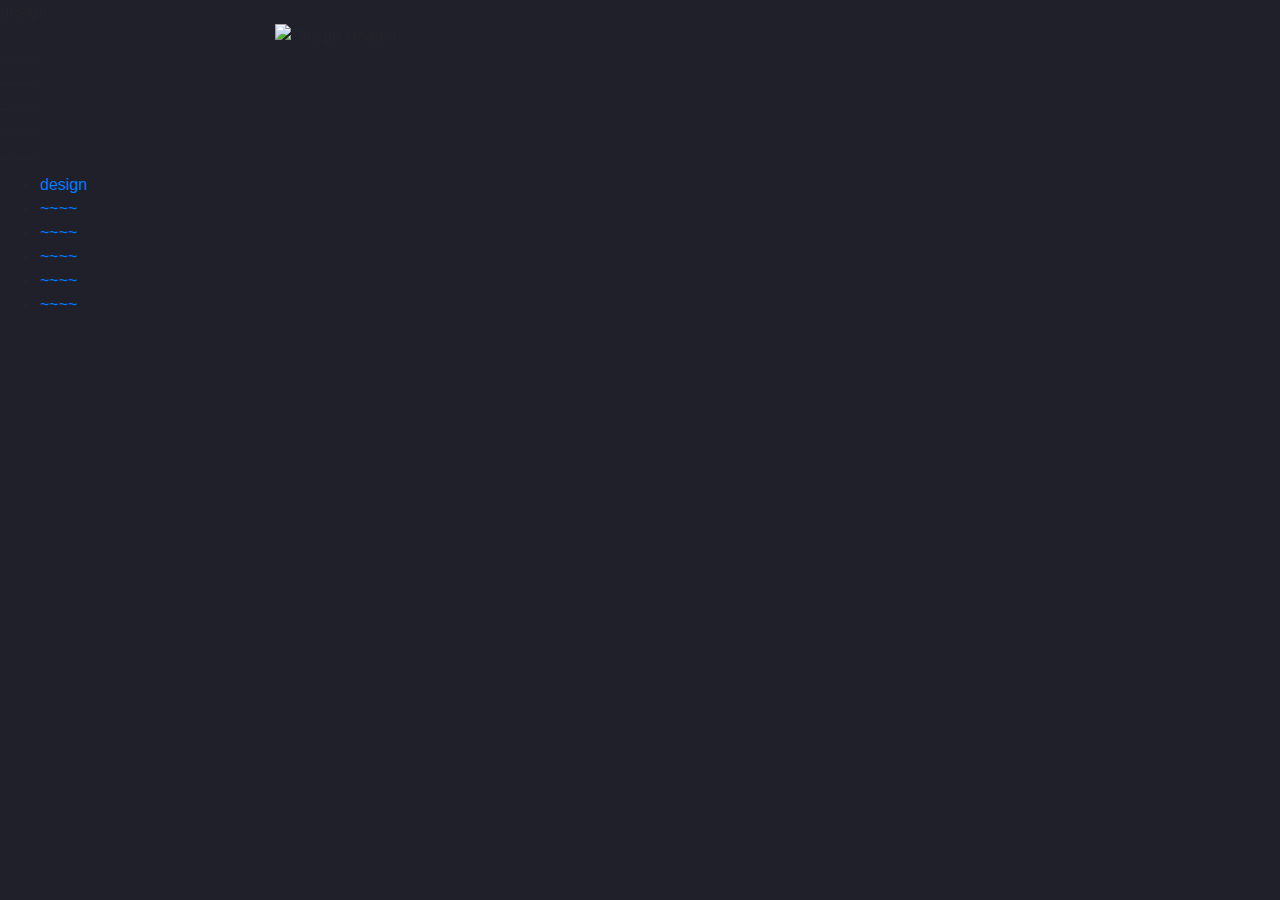
==== index.html @ 511b7b54 "urls fix" ====
<html>
  <head>
    <!--
      CREDITS:
      Design from https://front.codes/ -> "Hover Slider (dark/light) - ver3"
    -->
    <link rel="apple-touch-icon" sizes="180x180" href="/apple-touch-icon.png" />
    <link rel="icon" type="image/png" sizes="32x32" href="/favicon-32x32.png" />
    <link rel="icon" type="image/png" sizes="16x16" href="/favicon-16x16.png" />
    <link rel="manifest" href="/site.webmanifest" />
    <link rel="mask-icon" href="/safari-pinned-tab.svg" color="#5bbad5" />
    <meta name="msapplication-TileColor" content="#2d89ef" />
    <meta name="theme-color" content="#ffffff" />
    <link rel="preconnect" href="https://fonts.googleapis.com" />
    <link rel="preconnect" href="https://fonts.gstatic.com" crossorigin />
    <link rel="stylesheet" href="styles.css" />
    <link
      rel="stylesheet"
      href="https://cdnjs.cloudflare.com/ajax/libs/twitter-bootstrap/4.1.3/css/bootstrap.min.css"
    />
    <link
      rel="stylesheet"
      href="https://s3-us-west-2.amazonaws.com/s.cdpn.io/1462889/unicons.css"
    />
  </head>
  <body style="background-color: #1f2029">
    <div class="hero-center-section">
      <div class="left-text">design</div>
      <div class="container">
        <div class="row justify-content-center">
          <div class="col-md-8">
            <div class="img-wrap">
              <img src="../Assets/Design/header.webp" alt="Design Header" />
            </div>
          </div>
        </div>
      </div>
    </div>
    <div class="hero-center-section">
      <div class="left-text">~~~~</div>
      <div class="container">
        <div class="row justify-content-center">
          <div class="col-md-8">
            <div class="img-wrap">
              <img
                src="https://source.unsplash.com/random/1920x1080/?architecture"
                alt=""
              />
            </div>
          </div>
        </div>
      </div>
    </div>
    <div class="hero-center-section">
      <div class="left-text">~~~~</div>
      <div class="container">
        <div class="row justify-content-center">
          <div class="col-md-8">
            <div class="img-wrap">
              <img
                src="https://source.unsplash.com/random/1920x1080/?tech"
                alt=""
              />
            </div>
          </div>
        </div>
      </div>
    </div>
    <div class="hero-center-section">
      <div class="left-text">~~~~</div>
      <div class="container">
        <div class="row justify-content-center">
          <div class="col-md-8">
            <div class="img-wrap">
              <img
                src="https://source.unsplash.com/random/1920x1080/?nature"
                alt=""
              />
            </div>
          </div>
        </div>
      </div>
    </div>
    <div class="hero-center-section">
      <div class="left-text">~~~~</div>
      <div class="container">
        <div class="row justify-content-center">
          <div class="col-md-8">
            <div class="img-wrap">
              <img
                src="https://source.unsplash.com/random/1920x1080/?city"
                alt=""
              />
            </div>
          </div>
        </div>
      </div>
    </div>
    <div class="hero-center-section">
      <div class="left-text">~~~~</div>
      <div class="container">
        <div class="row justify-content-center">
          <div class="col-md-8">
            <div class="img-wrap">
              <img
                src="https://source.unsplash.com/random/1920x1080/?night"
                alt=""
              />
            </div>
          </div>
        </div>
      </div>
    </div>

    <div class="section padding-top-bottom over-hide z-bigger">
      <ul class="slide-buttons">
        <li class="">
          <a
            href="../Articles/Design/index.html"
            target="_blank"
            class="hover-target"
            data-hover="design"
            >design</a
          >
        </li>
        <li class="">
          <a
            href="#"
            class="hover-target"
            class="hover-target"
            data-hover="~~~~"
            >~~~~</a
          >
        </li>
        <li class="">
          <a href="#" class="hover-target" data-hover="~~~~">~~~~</a>
        </li>
        <li class="">
          <a href="#" class="hover-target" data-hover="~~~~">~~~~</a>
        </li>
        <li class="">
          <a href="#" class="hover-target" data-hover="~~~~">~~~~</a>
        </li>
        <li class="">
          <a href="#" class="hover-target" data-hover="~~~~">~~~~</a>
        </li>
      </ul>
    </div>

    <!-- Link to page
	================================================== -->

    <a
      href="https://projectadonis.github.io"
      class="link-to-page hover-target"
      target="_blank"
      ><img src="/Assets/pa-logo.webp" alt=""
    /></a>

    <!-- Dark/light switch
	================================================== -->

    <div class="bottom-right">
      <div class="switch">
        <div class="circle hover-target"></div>
      </div>
    </div>

    <script src="https://cdnjs.cloudflare.com/ajax/libs/jquery/3.3.1/jquery.min.js"></script>
    <script src="script.js"></script>
  </body>
</html>
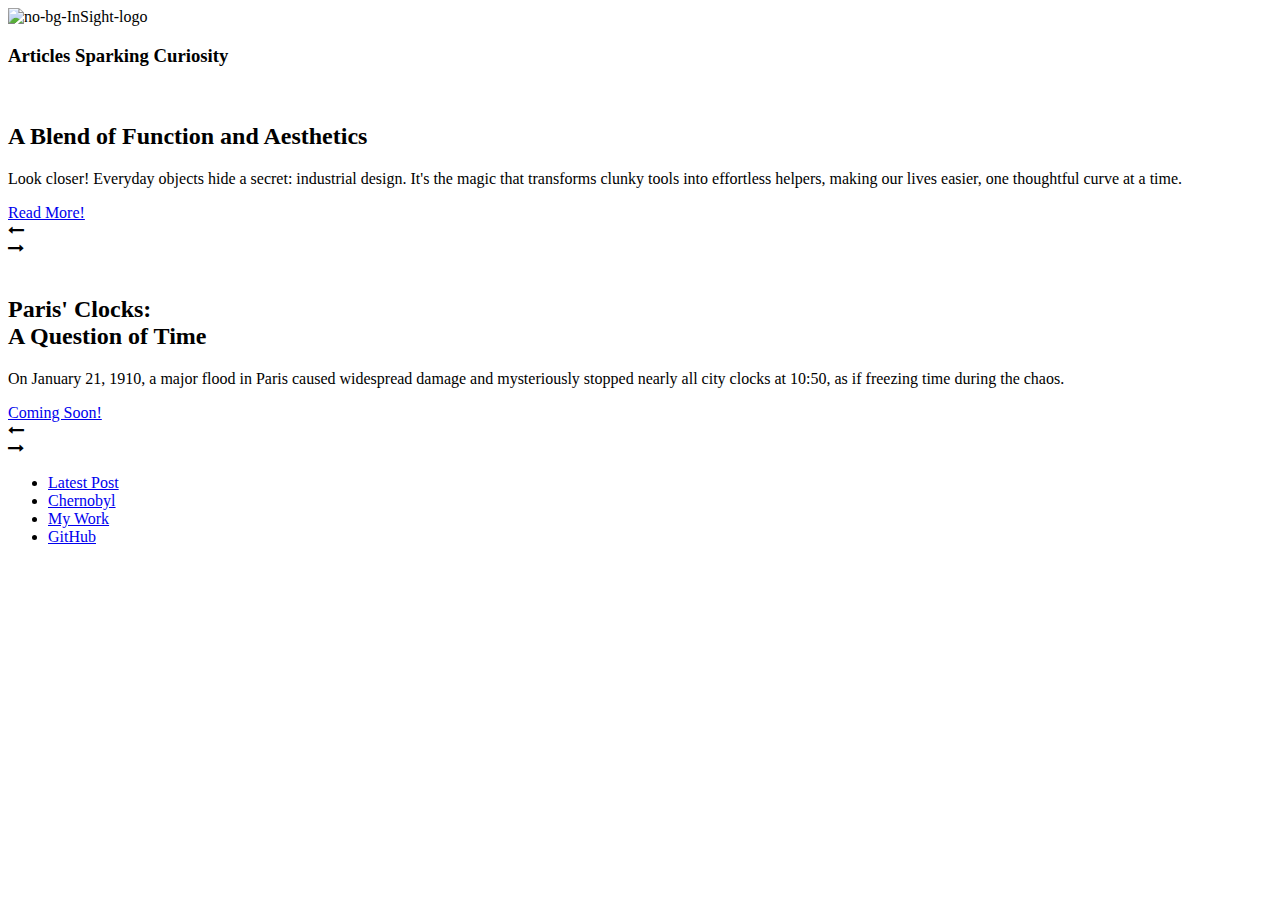
==== commit 824f776a: "added favicons" ====
--- a/index.html
+++ b/index.html
@@ -1,172 +1,129 @@
-<html>
+<!DOCTYPE html>
+<html lang="en">
   <head>
     <!--
-      CREDITS:
-      Design from https://front.codes/ -> "Hover Slider (dark/light) - ver3"
+        Inspired by https://dribbble.com/shots/3863395-Image-Slider-Animation
+        Copyright (c) 2024 by Grandvincent Marion (https://codepen.io/GrandvincentMarion/pen/oGMZGY)
     -->
+    <meta charset="UTF-8" />
+    <title>Insight - Articles</title>
+    <meta http-equiv="X-UA-Compatible" content="IE=edge" />
+    <meta name="viewport" content="width=device-width, initial-scale=1" />
     <link rel="apple-touch-icon" sizes="180x180" href="/apple-touch-icon.png" />
     <link rel="icon" type="image/png" sizes="32x32" href="/favicon-32x32.png" />
     <link rel="icon" type="image/png" sizes="16x16" href="/favicon-16x16.png" />
     <link rel="manifest" href="/site.webmanifest" />
     <link rel="mask-icon" href="/safari-pinned-tab.svg" color="#5bbad5" />
     <meta name="msapplication-TileColor" content="#2d89ef" />
-    <meta name="theme-color" content="#ffffff" />
     <link rel="preconnect" href="https://fonts.googleapis.com" />
     <link rel="preconnect" href="https://fonts.gstatic.com" crossorigin />
     <link rel="stylesheet" href="styles.css" />
+    <meta http-equiv="X-UA-Compatible" content="IE=edge" />
+    <link rel="stylesheet" href="styles.css" />
     <link
       rel="stylesheet"
-      href="https://cdnjs.cloudflare.com/ajax/libs/twitter-bootstrap/4.1.3/css/bootstrap.min.css"
-    />
-    <link
-      rel="stylesheet"
-      href="https://s3-us-west-2.amazonaws.com/s.cdpn.io/1462889/unicons.css"
+      href="https://maxcdn.bootstrapcdn.com/font-awesome/4.7.0/css/font-awesome.min.css"
     />
   </head>
-  <body style="background-color: #1f2029">
-    <div class="hero-center-section">
-      <div class="left-text">design</div>
+
+  <body>
+    <section class="showcase">
+      <div class="header">
+        <a class="logo"
+          ><img
+            class="logoimg"
+            src="Assets/InSight logo.svg"
+            alt="no-bg-InSight-logo"
+        /></a>
+        <h3>Articles Sparking Curiosity</h3>
+        <div class="toggle"></div>
+      </div>
+
       <div class="container">
-        <div class="row justify-content-center">
-          <div class="col-md-8">
-            <div class="img-wrap">
-              <img src="../Assets/Design/header.webp" alt="Design Header" />
+        <div class="wrapper">
+          <div class="slide">
+            <div class="slide-img">
+              <img src="Assets/Design/header.webp" alt="" />
+            </div>
+
+            <div class="slide-content">
+              <h2>A Blend of Function and Aesthetics</h2>
+              <p>
+                Look closer! Everyday objects hide a secret: industrial design.
+                It's the magic that transforms clunky tools into effortless
+                helpers, making our lives easier, one thoughtful curve at a
+                time.
+              </p>
+              <a
+                href="https://projectadonis.tech/InSight/Articles/Design/index.html"
+                >Read More!</a
+              >
+
+              <div class="button">
+                <div class="btn button-left">
+                  <i class="fa fa-long-arrow-left" aria-hidden="true"></i>
+                </div>
+                <div class="btn button-right">
+                  <i class="fa fa-long-arrow-right" aria-hidden="true"></i>
+                </div>
+              </div>
+            </div>
+          </div>
+
+          <div class="slide">
+            <div class="slide-img">
+              <img src="Assets/ParisClocks/header.jpeg" alt="" />
+            </div>
+
+            <div class="slide-content">
+              <h2>
+                Paris' Clocks:<br />
+                A Question of Time
+              </h2>
+              <p>
+                On January 21, 1910, a major flood in Paris caused widespread
+                damage and mysteriously stopped nearly all city clocks at 10:50,
+                as if freezing time during the chaos.
+              </p>
+              <a href="#">Coming Soon!</a>
+
+              <div class="button">
+                <div class="btn button-left">
+                  <i class="fa fa-long-arrow-left" aria-hidden="true"></i>
+                </div>
+                <div class="btn button-right 2">
+                  <i class="fa fa-long-arrow-right" aria-hidden="true"></i>
+                </div>
+              </div>
             </div>
           </div>
         </div>
       </div>
-    </div>
-    <div class="hero-center-section">
-      <div class="left-text">~~~~</div>
-      <div class="container">
-        <div class="row justify-content-center">
-          <div class="col-md-8">
-            <div class="img-wrap">
-              <img
-                src="https://source.unsplash.com/random/1920x1080/?architecture"
-                alt=""
-              />
-            </div>
-          </div>
-        </div>
-      </div>
-    </div>
-    <div class="hero-center-section">
-      <div class="left-text">~~~~</div>
-      <div class="container">
-        <div class="row justify-content-center">
-          <div class="col-md-8">
-            <div class="img-wrap">
-              <img
-                src="https://source.unsplash.com/random/1920x1080/?tech"
-                alt=""
-              />
-            </div>
-          </div>
-        </div>
-      </div>
-    </div>
-    <div class="hero-center-section">
-      <div class="left-text">~~~~</div>
-      <div class="container">
-        <div class="row justify-content-center">
-          <div class="col-md-8">
-            <div class="img-wrap">
-              <img
-                src="https://source.unsplash.com/random/1920x1080/?nature"
-                alt=""
-              />
-            </div>
-          </div>
-        </div>
-      </div>
-    </div>
-    <div class="hero-center-section">
-      <div class="left-text">~~~~</div>
-      <div class="container">
-        <div class="row justify-content-center">
-          <div class="col-md-8">
-            <div class="img-wrap">
-              <img
-                src="https://source.unsplash.com/random/1920x1080/?city"
-                alt=""
-              />
-            </div>
-          </div>
-        </div>
-      </div>
-    </div>
-    <div class="hero-center-section">
-      <div class="left-text">~~~~</div>
-      <div class="container">
-        <div class="row justify-content-center">
-          <div class="col-md-8">
-            <div class="img-wrap">
-              <img
-                src="https://source.unsplash.com/random/1920x1080/?night"
-                alt=""
-              />
-            </div>
-          </div>
-        </div>
-      </div>
-    </div>
-
-    <div class="section padding-top-bottom over-hide z-bigger">
-      <ul class="slide-buttons">
-        <li class="">
-          <a
-            href="../Articles/Design/index.html"
-            target="_blank"
-            class="hover-target"
-            data-hover="design"
-            >design</a
+    </section>
+    <div class="menu">
+      <ul>
+        <li>
+          <a href="https://projectadonis.tech/InSight/Articles/Design/"
+            >Latest Post</a
           >
         </li>
-        <li class="">
-          <a
-            href="#"
-            class="hover-target"
-            class="hover-target"
-            data-hover="~~~~"
-            >~~~~</a
+        <li><a href="https://projectadonis.tech/Chernobyl/">Chernobyl</a></li>
+        <li>
+          <a rel="noopener" target="_blank" href="https://projectadonis.tech/"
+            >My Work</a
           >
         </li>
-        <li class="">
-          <a href="#" class="hover-target" data-hover="~~~~">~~~~</a>
-        </li>
-        <li class="">
-          <a href="#" class="hover-target" data-hover="~~~~">~~~~</a>
-        </li>
-        <li class="">
-          <a href="#" class="hover-target" data-hover="~~~~">~~~~</a>
-        </li>
-        <li class="">
-          <a href="#" class="hover-target" data-hover="~~~~">~~~~</a>
+        <li>
+          <a
+            rel="noopener"
+            target="_blank"
+            href="https://github.com/ProjectAdonis"
+            >GitHub</a
+          >
         </li>
       </ul>
     </div>
 
-    <!-- Link to page
-	================================================== -->
-
-    <a
-      href="https://projectadonis.github.io"
-      class="link-to-page hover-target"
-      target="_blank"
-      ><img src="/Assets/pa-logo.webp" alt=""
-    /></a>
-
-    <!-- Dark/light switch
-	================================================== -->
-
-    <div class="bottom-right">
-      <div class="switch">
-        <div class="circle hover-target"></div>
-      </div>
-    </div>
-
-    <script src="https://cdnjs.cloudflare.com/ajax/libs/jquery/3.3.1/jquery.min.js"></script>
     <script src="script.js"></script>
   </body>
 </html>
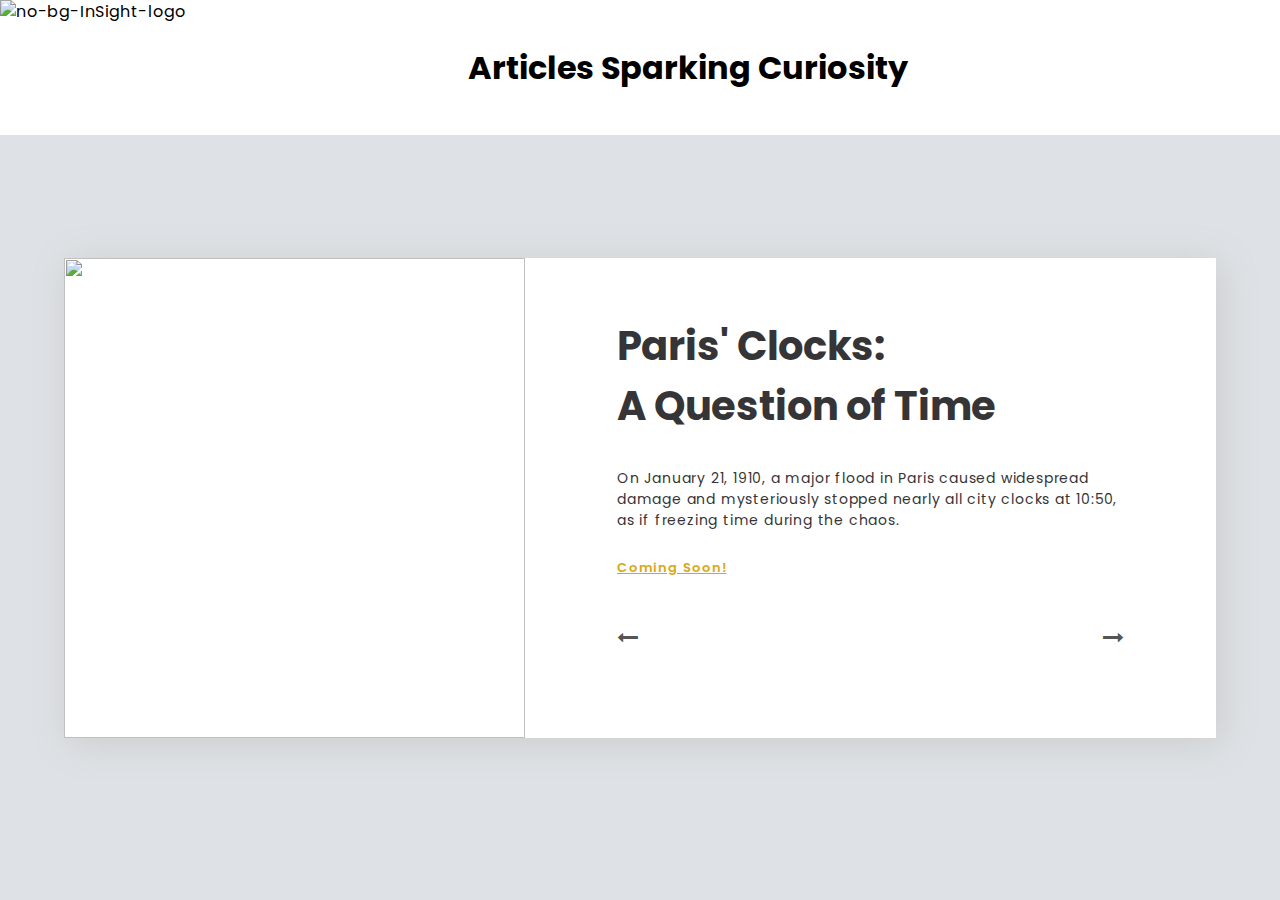
==== commit 4b598d1b: "logo cursor pointer" ====
--- a/index.html
+++ b/index.html
@@ -18,7 +18,6 @@
     <link rel="preconnect" href="https://fonts.googleapis.com" />
     <link rel="preconnect" href="https://fonts.gstatic.com" crossorigin />
     <link rel="stylesheet" href="styles.css" />
-    <meta http-equiv="X-UA-Compatible" content="IE=edge" />
     <link rel="stylesheet" href="styles.css" />
     <link
       rel="stylesheet"
--- a/styles.css
+++ b/styles.css
@@ -0,0 +1,450 @@
+@import url("https://fonts.googleapis.com/css?family=Poppins:100,100i,200,200i,300,300i,400,400i,500,500i,600,600i,700,700i,800,800i,900,900i&subset=devanagari,latin-ext");
+html,
+body {
+  background-color: #e5e5e5;
+  width: 100%;
+  height: 100%;
+  /*height: 107%;*/
+  padding: 0;
+  margin: 0;
+  font-family: "Poppins", sans-serif;
+  overflow-y: hidden;
+  overflow-x: scroll;
+}
+html *,
+body * {
+  box-sizing: border-box;
+}
+html h1,
+body h1,
+html h2,
+body h2,
+html h3,
+body h3,
+html h4,
+body h4,
+html h5,
+body h5,
+html h6,
+body h6 {
+  margin: 0;
+  padding: 0;
+}
+html h2,
+body h2 {
+  font-size: 2.5em;
+  font-weight: 700;
+  color: #353436;
+  margin-bottom: 0.8em;
+}
+html h3,
+body h3 {
+  font-size: 2em;
+  font-weight: 700;
+  color: black;
+  margin: auto;
+}
+html p,
+body p {
+  font-size: 14px;
+  letter-spacing: 0.8px;
+  line-height: 1.5;
+  color: #353436;
+}
+html a,
+body a {
+  text-decoration: none;
+  color: inherit;
+  letter-spacing: 0.8px;
+  line-height: 1.5;
+}
+html .showcase,
+body .showcase {
+  position: absolute;
+  background-color: #dee2e6;
+  right: 0;
+  width: 100%;
+  min-height: 100vh;
+  transition: 0.5s;
+  z-index: 5;
+}
+html .showcase.active,
+body .showcase.active {
+  right: 30vw;
+}
+html .showcase .header,
+body .showcase .header {
+  position: relative;
+  background-color: white;
+  top: 0;
+  width: 100vw;
+  height: 15vh;
+  display: flex;
+}
+html .showcase .header .logo,
+body .showcase .header .logo {
+  position: relative;
+  cursor: pointer;
+}
+html .showcase .header .logoimg,
+body .showcase .header .logoimg {
+  height: 15vh;
+}
+html .showcase .container,
+body .showcase .container {
+  background-color: #fff;
+  height: 30em;
+  width: 65%;
+  margin: 3em auto;
+  display: block;
+  position: absolute;
+  top: 50%;
+  transform: translateY(-50%);
+  left: 0;
+  right: 0;
+  -moz-box-shadow: 5px 5px 35px 0px #cbcbcb;
+  -webkit-box-shadow: 5px 5px 35px 0px #cbcbcb;
+  -o-box-shadow: 5px 5px 35px 0px #cbcbcb;
+  box-shadow: 5px 5px 35px 0px #cbcbcb;
+  overflow: hidden;
+}
+html .showcase .container .wrapper,
+body .showcase .container .wrapper {
+  height: 100%;
+  width: 100%;
+  position: relative;
+}
+html .showcase .container .wrapper .slide,
+body .showcase .container .wrapper .slide {
+  height: 100%;
+  width: 100%;
+  background-color: #fff;
+  position: absolute;
+  top: 0;
+  bottom: 0;
+  left: 0;
+  right: 0;
+}
+html .showcase .container .wrapper .slide .slide-img,
+body .showcase .container .wrapper .slide .slide-img {
+  width: 40%;
+  float: left;
+  position: relative;
+  height: 100%;
+}
+html .showcase .container .wrapper .slide .slide-img:before,
+body .showcase .container .wrapper .slide .slide-img:before {
+  content: "";
+  height: 0%;
+  background-color: #fff;
+  width: 100%;
+  position: absolute;
+  top: 0;
+  left: 0;
+  bottom: 0;
+  z-index: 5;
+  -ms-transition: all 0.5s ease-in-out;
+  -moz-transition: all 0.5s ease-in-out;
+  -webkit-transition: all 0.5s ease-in-out;
+  transition: all 0.5s ease-in-out;
+}
+html .showcase .container .wrapper .slide .slide-img.active:before,
+body .showcase .container .wrapper .slide .slide-img.active:before {
+  content: "";
+  height: 100%;
+  background-color: #fff;
+  width: 100%;
+  position: absolute;
+  top: 0;
+  bottom: 0;
+  z-index: 5;
+}
+html .showcase .container .wrapper .slide .slide-img img,
+body .showcase .container .wrapper .slide .slide-img img {
+  height: 100%;
+  width: 100%;
+  object-fit: cover;
+  position: absolute;
+  right: 0;
+  left: 0;
+  margin: auto;
+  top: 0;
+  bottom: 0;
+}
+html .showcase .container .wrapper .slide .slide-content,
+body .showcase .container .wrapper .slide .slide-content {
+  width: 60%;
+  float: left;
+  padding: 5% 8% 0em 8%;
+  position: relative;
+}
+html .showcase .container .wrapper .slide .slide-content h2,
+body .showcase .container .wrapper .slide .slide-content h2 {
+  position: relative;
+}
+html .showcase .container .wrapper .slide .slide-content h2:before,
+body .showcase .container .wrapper .slide .slide-content h2:before {
+  content: "";
+  height: 0%;
+  background-color: #fff;
+  width: 100%;
+  position: absolute;
+  top: 0;
+  left: 0;
+  bottom: 0;
+  z-index: 5;
+  -ms-transition: all 0.3s linear;
+  -moz-transition: all 0.3s linear;
+  -webkit-transition: all 0.3s linear;
+  transition: all 0.3s linear;
+}
+html .showcase .container .wrapper .slide .slide-content h2.active:before,
+body .showcase .container .wrapper .slide .slide-content h2.active:before {
+  content: "";
+  height: 100%;
+}
+html .showcase .container .wrapper .slide .slide-content p,
+body .showcase .container .wrapper .slide .slide-content p {
+  position: relative;
+}
+html .showcase .container .wrapper .slide .slide-content p:before,
+body .showcase .container .wrapper .slide .slide-content p:before {
+  content: "";
+  height: 0%;
+  background-color: #fff;
+  width: 100%;
+  position: absolute;
+  top: 0;
+  left: 0;
+  bottom: 0;
+  z-index: 5;
+  -ms-transition: all 0.3s linear;
+  -moz-transition: all 0.3s linear;
+  -webkit-transition: all 0.3s linear;
+  transition: all 0.3s linear;
+  transition-delay: 0.3s;
+}
+html .showcase .container .wrapper .slide .slide-content p.active:before,
+body .showcase .container .wrapper .slide .slide-content p.active:before {
+  content: "";
+  height: 100%;
+}
+html .showcase .container .wrapper .slide .slide-content a,
+body .showcase .container .wrapper .slide .slide-content a {
+  color: #daa815;
+  font-size: 13px;
+  text-decoration: underline;
+  font-weight: 600;
+  display: inline-block;
+  margin-top: 1em;
+  position: relative;
+}
+html .showcase .container .wrapper .slide .slide-content a:before,
+body .showcase .container .wrapper .slide .slide-content a:before {
+  content: "";
+  height: 0%;
+  background-color: #fff;
+  width: 100%;
+  position: absolute;
+  top: 0;
+  left: 0;
+  bottom: 0;
+  z-index: 5;
+  -ms-transition: all 0.2s ease-in-out;
+  -moz-transition: all 0.2s ease-in-out;
+  -webkit-transition: all 0.2s ease-in-out;
+  transition: all 0.2s ease-in-out;
+  transition-delay: 0.5s;
+}
+html .showcase .container .wrapper .slide .slide-content a.active:before,
+body .showcase .container .wrapper .slide .slide-content a.active:before {
+  content: "";
+  height: 100%;
+}
+html .showcase .container .wrapper .slide .slide-content .button,
+body .showcase .container .wrapper .slide .slide-content .button {
+  display: block;
+  overflow: hidden;
+  width: 100%;
+  margin-top: 3em;
+  -ms-transition: all 0.4s;
+  -moz-transition: all 0.4s;
+  -webkit-transition: all 0.4s;
+  transition: all 0.4s;
+}
+html .showcase .container .wrapper .slide .slide-content .button .inactive i,
+body .showcase .container .wrapper .slide .slide-content .button .inactive i {
+  color: #ccc;
+}
+html
+  .showcase
+  .container
+  .wrapper
+  .slide
+  .slide-content
+  .button
+  .inactive
+  i:hover,
+body
+  .showcase
+  .container
+  .wrapper
+  .slide
+  .slide-content
+  .button
+  .inactive
+  i:hover {
+  color: #ccc;
+}
+html .showcase .container .wrapper .slide .slide-content .button .button-left,
+body .showcase .container .wrapper .slide .slide-content .button .button-left {
+  float: left;
+  width: 50%;
+}
+html .showcase .container .wrapper .slide .slide-content .button .button-right,
+body .showcase .container .wrapper .slide .slide-content .button .button-right {
+  float: right;
+  width: 50%;
+  text-align: right;
+}
+html .showcase .container .wrapper .slide .slide-content .button i,
+body .showcase .container .wrapper .slide .slide-content .button i {
+  font-size: 1.3em;
+  cursor: pointer;
+  color: #555;
+  -ms-transition: all 0.3s;
+  -moz-transition: all 0.3s;
+  -webkit-transition: all 0.3s;
+  transition: all 0.3s;
+}
+html .showcase .container .wrapper .slide .slide-content .button i:hover,
+body .showcase .container .wrapper .slide .slide-content .button i:hover {
+  color: #000;
+}
+html .showcase .header .toggle,
+body .showcase .header .toogle {
+  position: relative;
+  width: 60px;
+  height: 60px;
+  margin: auto 15px;
+  background: url(Assets/menu.svg);
+  background-repeat: no-repeat;
+  background-size: 30px;
+  background-position: center;
+  cursor: pointer;
+}
+html .showcase .header .toggle.active,
+body .showcase .header .toggle.active {
+  background: url(Assets/x.svg);
+  background-repeat: no-repeat;
+  background-size: 25px;
+  background-position: center;
+  cursor: pointer;
+}
+html .menu,
+body .menu {
+  z-index: 0;
+  position: absolute;
+  background-color: #bcb8b1;
+  top: 0;
+  right: 0;
+  width: 30vw;
+  height: 100%;
+  display: flex;
+  justify-content: center;
+  align-items: center;
+}
+html .menu ul,
+body .menu ul {
+  position: relative;
+}
+html.menu ul li,
+body .menu ul li {
+  list-style: none;
+}
+html .menu ul li a,
+body .menu ul li a {
+  text-decoration: none;
+  font-size: 24px;
+  color: #111;
+}
+html .menu ul li a:hover,
+body .menu ul li a:hover {
+  color: #91700c;
+}
+@media only screen and (max-width: 1375px) {
+  html .showcase .container,
+  body .showcase .container {
+    width: 90%;
+  }
+}
+@media only screen and (max-width: 767px) {
+  html h2,
+  body h2 {
+    font-size: 1.5em;
+  }
+  html .showcase .container,
+  body .showcase .container {
+    width: 93%;
+    margin: 4% auto;
+    height: 100%;
+    position: relative;
+    top: 0;
+    transform: inherit;
+    overflow: inherit;
+  }
+  html .showcase .container .wrapper .slide .slide-img,
+  body .showcase .container .wrapper .slide .slide-img {
+    width: 100%;
+    height: 30vh;
+  }
+  html .showcase .container .wrapper .slide .slide-content,
+  body .showcase .container .wrapper .slide .slide-content {
+    width: 100%;
+    /*min-height: 385px;*/
+    padding: 2em 2em;
+    background-color: #fff;
+  }
+  html .showcase .container .wrapper .slide .slide-content .button,
+  body .showcase .container .wrapper .slide .slide-content .button {
+    margin-top: 2em;
+  }
+  html .showcase.active,
+  body .showcase.active {
+    right: 50vw;
+  }
+  html .menu,
+  body .menu {
+    width: 60vw;
+  }
+  html .showcase .header h3,
+  body .showcase .header h3 {
+    display: none;
+  }
+  html .showcase .header .toggle,
+  body .showcase .header .toggle {
+    position: absolute;
+    right: 0;
+    top: 50%;
+    transform: translateY(-50%);
+  }
+}
+
+@media only screen and (max-width: 500px) {
+  html .showcase.active,
+  body .showcase.active {
+    right: 70vw;
+  }
+  html .menu,
+  body .menu {
+    width: 88vw;
+  }
+  html .showcase .header,
+  body .showcase .header {
+    height: 10vh;
+  }
+  html .showcase .header .logoimg,
+  body .showcase .header .logoimg {
+    height: 10vh;
+  }
+}
--- a/styles.css
+++ b/styles.css
@@ -0,0 +1,450 @@
+@import url("https://fonts.googleapis.com/css?family=Poppins:100,100i,200,200i,300,300i,400,400i,500,500i,600,600i,700,700i,800,800i,900,900i&subset=devanagari,latin-ext");
+html,
+body {
+  background-color: #e5e5e5;
+  width: 100%;
+  height: 100%;
+  /*height: 107%;*/
+  padding: 0;
+  margin: 0;
+  font-family: "Poppins", sans-serif;
+  overflow-y: hidden;
+  overflow-x: scroll;
+}
+html *,
+body * {
+  box-sizing: border-box;
+}
+html h1,
+body h1,
+html h2,
+body h2,
+html h3,
+body h3,
+html h4,
+body h4,
+html h5,
+body h5,
+html h6,
+body h6 {
+  margin: 0;
+  padding: 0;
+}
+html h2,
+body h2 {
+  font-size: 2.5em;
+  font-weight: 700;
+  color: #353436;
+  margin-bottom: 0.8em;
+}
+html h3,
+body h3 {
+  font-size: 2em;
+  font-weight: 700;
+  color: black;
+  margin: auto;
+}
+html p,
+body p {
+  font-size: 14px;
+  letter-spacing: 0.8px;
+  line-height: 1.5;
+  color: #353436;
+}
+html a,
+body a {
+  text-decoration: none;
+  color: inherit;
+  letter-spacing: 0.8px;
+  line-height: 1.5;
+}
+html .showcase,
+body .showcase {
+  position: absolute;
+  background-color: #dee2e6;
+  right: 0;
+  width: 100%;
+  min-height: 100vh;
+  transition: 0.5s;
+  z-index: 5;
+}
+html .showcase.active,
+body .showcase.active {
+  right: 30vw;
+}
+html .showcase .header,
+body .showcase .header {
+  position: relative;
+  background-color: white;
+  top: 0;
+  width: 100vw;
+  height: 15vh;
+  display: flex;
+}
+html .showcase .header .logo,
+body .showcase .header .logo {
+  position: relative;
+  cursor: pointer;
+}
+html .showcase .header .logoimg,
+body .showcase .header .logoimg {
+  height: 15vh;
+}
+html .showcase .container,
+body .showcase .container {
+  background-color: #fff;
+  height: 30em;
+  width: 65%;
+  margin: 3em auto;
+  display: block;
+  position: absolute;
+  top: 50%;
+  transform: translateY(-50%);
+  left: 0;
+  right: 0;
+  -moz-box-shadow: 5px 5px 35px 0px #cbcbcb;
+  -webkit-box-shadow: 5px 5px 35px 0px #cbcbcb;
+  -o-box-shadow: 5px 5px 35px 0px #cbcbcb;
+  box-shadow: 5px 5px 35px 0px #cbcbcb;
+  overflow: hidden;
+}
+html .showcase .container .wrapper,
+body .showcase .container .wrapper {
+  height: 100%;
+  width: 100%;
+  position: relative;
+}
+html .showcase .container .wrapper .slide,
+body .showcase .container .wrapper .slide {
+  height: 100%;
+  width: 100%;
+  background-color: #fff;
+  position: absolute;
+  top: 0;
+  bottom: 0;
+  left: 0;
+  right: 0;
+}
+html .showcase .container .wrapper .slide .slide-img,
+body .showcase .container .wrapper .slide .slide-img {
+  width: 40%;
+  float: left;
+  position: relative;
+  height: 100%;
+}
+html .showcase .container .wrapper .slide .slide-img:before,
+body .showcase .container .wrapper .slide .slide-img:before {
+  content: "";
+  height: 0%;
+  background-color: #fff;
+  width: 100%;
+  position: absolute;
+  top: 0;
+  left: 0;
+  bottom: 0;
+  z-index: 5;
+  -ms-transition: all 0.5s ease-in-out;
+  -moz-transition: all 0.5s ease-in-out;
+  -webkit-transition: all 0.5s ease-in-out;
+  transition: all 0.5s ease-in-out;
+}
+html .showcase .container .wrapper .slide .slide-img.active:before,
+body .showcase .container .wrapper .slide .slide-img.active:before {
+  content: "";
+  height: 100%;
+  background-color: #fff;
+  width: 100%;
+  position: absolute;
+  top: 0;
+  bottom: 0;
+  z-index: 5;
+}
+html .showcase .container .wrapper .slide .slide-img img,
+body .showcase .container .wrapper .slide .slide-img img {
+  height: 100%;
+  width: 100%;
+  object-fit: cover;
+  position: absolute;
+  right: 0;
+  left: 0;
+  margin: auto;
+  top: 0;
+  bottom: 0;
+}
+html .showcase .container .wrapper .slide .slide-content,
+body .showcase .container .wrapper .slide .slide-content {
+  width: 60%;
+  float: left;
+  padding: 5% 8% 0em 8%;
+  position: relative;
+}
+html .showcase .container .wrapper .slide .slide-content h2,
+body .showcase .container .wrapper .slide .slide-content h2 {
+  position: relative;
+}
+html .showcase .container .wrapper .slide .slide-content h2:before,
+body .showcase .container .wrapper .slide .slide-content h2:before {
+  content: "";
+  height: 0%;
+  background-color: #fff;
+  width: 100%;
+  position: absolute;
+  top: 0;
+  left: 0;
+  bottom: 0;
+  z-index: 5;
+  -ms-transition: all 0.3s linear;
+  -moz-transition: all 0.3s linear;
+  -webkit-transition: all 0.3s linear;
+  transition: all 0.3s linear;
+}
+html .showcase .container .wrapper .slide .slide-content h2.active:before,
+body .showcase .container .wrapper .slide .slide-content h2.active:before {
+  content: "";
+  height: 100%;
+}
+html .showcase .container .wrapper .slide .slide-content p,
+body .showcase .container .wrapper .slide .slide-content p {
+  position: relative;
+}
+html .showcase .container .wrapper .slide .slide-content p:before,
+body .showcase .container .wrapper .slide .slide-content p:before {
+  content: "";
+  height: 0%;
+  background-color: #fff;
+  width: 100%;
+  position: absolute;
+  top: 0;
+  left: 0;
+  bottom: 0;
+  z-index: 5;
+  -ms-transition: all 0.3s linear;
+  -moz-transition: all 0.3s linear;
+  -webkit-transition: all 0.3s linear;
+  transition: all 0.3s linear;
+  transition-delay: 0.3s;
+}
+html .showcase .container .wrapper .slide .slide-content p.active:before,
+body .showcase .container .wrapper .slide .slide-content p.active:before {
+  content: "";
+  height: 100%;
+}
+html .showcase .container .wrapper .slide .slide-content a,
+body .showcase .container .wrapper .slide .slide-content a {
+  color: #daa815;
+  font-size: 13px;
+  text-decoration: underline;
+  font-weight: 600;
+  display: inline-block;
+  margin-top: 1em;
+  position: relative;
+}
+html .showcase .container .wrapper .slide .slide-content a:before,
+body .showcase .container .wrapper .slide .slide-content a:before {
+  content: "";
+  height: 0%;
+  background-color: #fff;
+  width: 100%;
+  position: absolute;
+  top: 0;
+  left: 0;
+  bottom: 0;
+  z-index: 5;
+  -ms-transition: all 0.2s ease-in-out;
+  -moz-transition: all 0.2s ease-in-out;
+  -webkit-transition: all 0.2s ease-in-out;
+  transition: all 0.2s ease-in-out;
+  transition-delay: 0.5s;
+}
+html .showcase .container .wrapper .slide .slide-content a.active:before,
+body .showcase .container .wrapper .slide .slide-content a.active:before {
+  content: "";
+  height: 100%;
+}
+html .showcase .container .wrapper .slide .slide-content .button,
+body .showcase .container .wrapper .slide .slide-content .button {
+  display: block;
+  overflow: hidden;
+  width: 100%;
+  margin-top: 3em;
+  -ms-transition: all 0.4s;
+  -moz-transition: all 0.4s;
+  -webkit-transition: all 0.4s;
+  transition: all 0.4s;
+}
+html .showcase .container .wrapper .slide .slide-content .button .inactive i,
+body .showcase .container .wrapper .slide .slide-content .button .inactive i {
+  color: #ccc;
+}
+html
+  .showcase
+  .container
+  .wrapper
+  .slide
+  .slide-content
+  .button
+  .inactive
+  i:hover,
+body
+  .showcase
+  .container
+  .wrapper
+  .slide
+  .slide-content
+  .button
+  .inactive
+  i:hover {
+  color: #ccc;
+}
+html .showcase .container .wrapper .slide .slide-content .button .button-left,
+body .showcase .container .wrapper .slide .slide-content .button .button-left {
+  float: left;
+  width: 50%;
+}
+html .showcase .container .wrapper .slide .slide-content .button .button-right,
+body .showcase .container .wrapper .slide .slide-content .button .button-right {
+  float: right;
+  width: 50%;
+  text-align: right;
+}
+html .showcase .container .wrapper .slide .slide-content .button i,
+body .showcase .container .wrapper .slide .slide-content .button i {
+  font-size: 1.3em;
+  cursor: pointer;
+  color: #555;
+  -ms-transition: all 0.3s;
+  -moz-transition: all 0.3s;
+  -webkit-transition: all 0.3s;
+  transition: all 0.3s;
+}
+html .showcase .container .wrapper .slide .slide-content .button i:hover,
+body .showcase .container .wrapper .slide .slide-content .button i:hover {
+  color: #000;
+}
+html .showcase .header .toggle,
+body .showcase .header .toogle {
+  position: relative;
+  width: 60px;
+  height: 60px;
+  margin: auto 15px;
+  background: url(Assets/menu.svg);
+  background-repeat: no-repeat;
+  background-size: 30px;
+  background-position: center;
+  cursor: pointer;
+}
+html .showcase .header .toggle.active,
+body .showcase .header .toggle.active {
+  background: url(Assets/x.svg);
+  background-repeat: no-repeat;
+  background-size: 25px;
+  background-position: center;
+  cursor: pointer;
+}
+html .menu,
+body .menu {
+  z-index: 0;
+  position: absolute;
+  background-color: #bcb8b1;
+  top: 0;
+  right: 0;
+  width: 30vw;
+  height: 100%;
+  display: flex;
+  justify-content: center;
+  align-items: center;
+}
+html .menu ul,
+body .menu ul {
+  position: relative;
+}
+html.menu ul li,
+body .menu ul li {
+  list-style: none;
+}
+html .menu ul li a,
+body .menu ul li a {
+  text-decoration: none;
+  font-size: 24px;
+  color: #111;
+}
+html .menu ul li a:hover,
+body .menu ul li a:hover {
+  color: #91700c;
+}
+@media only screen and (max-width: 1375px) {
+  html .showcase .container,
+  body .showcase .container {
+    width: 90%;
+  }
+}
+@media only screen and (max-width: 767px) {
+  html h2,
+  body h2 {
+    font-size: 1.5em;
+  }
+  html .showcase .container,
+  body .showcase .container {
+    width: 93%;
+    margin: 4% auto;
+    height: 100%;
+    position: relative;
+    top: 0;
+    transform: inherit;
+    overflow: inherit;
+  }
+  html .showcase .container .wrapper .slide .slide-img,
+  body .showcase .container .wrapper .slide .slide-img {
+    width: 100%;
+    height: 30vh;
+  }
+  html .showcase .container .wrapper .slide .slide-content,
+  body .showcase .container .wrapper .slide .slide-content {
+    width: 100%;
+    /*min-height: 385px;*/
+    padding: 2em 2em;
+    background-color: #fff;
+  }
+  html .showcase .container .wrapper .slide .slide-content .button,
+  body .showcase .container .wrapper .slide .slide-content .button {
+    margin-top: 2em;
+  }
+  html .showcase.active,
+  body .showcase.active {
+    right: 50vw;
+  }
+  html .menu,
+  body .menu {
+    width: 60vw;
+  }
+  html .showcase .header h3,
+  body .showcase .header h3 {
+    display: none;
+  }
+  html .showcase .header .toggle,
+  body .showcase .header .toggle {
+    position: absolute;
+    right: 0;
+    top: 50%;
+    transform: translateY(-50%);
+  }
+}
+
+@media only screen and (max-width: 500px) {
+  html .showcase.active,
+  body .showcase.active {
+    right: 70vw;
+  }
+  html .menu,
+  body .menu {
+    width: 88vw;
+  }
+  html .showcase .header,
+  body .showcase .header {
+    height: 10vh;
+  }
+  html .showcase .header .logoimg,
+  body .showcase .header .logoimg {
+    height: 10vh;
+  }
+}
